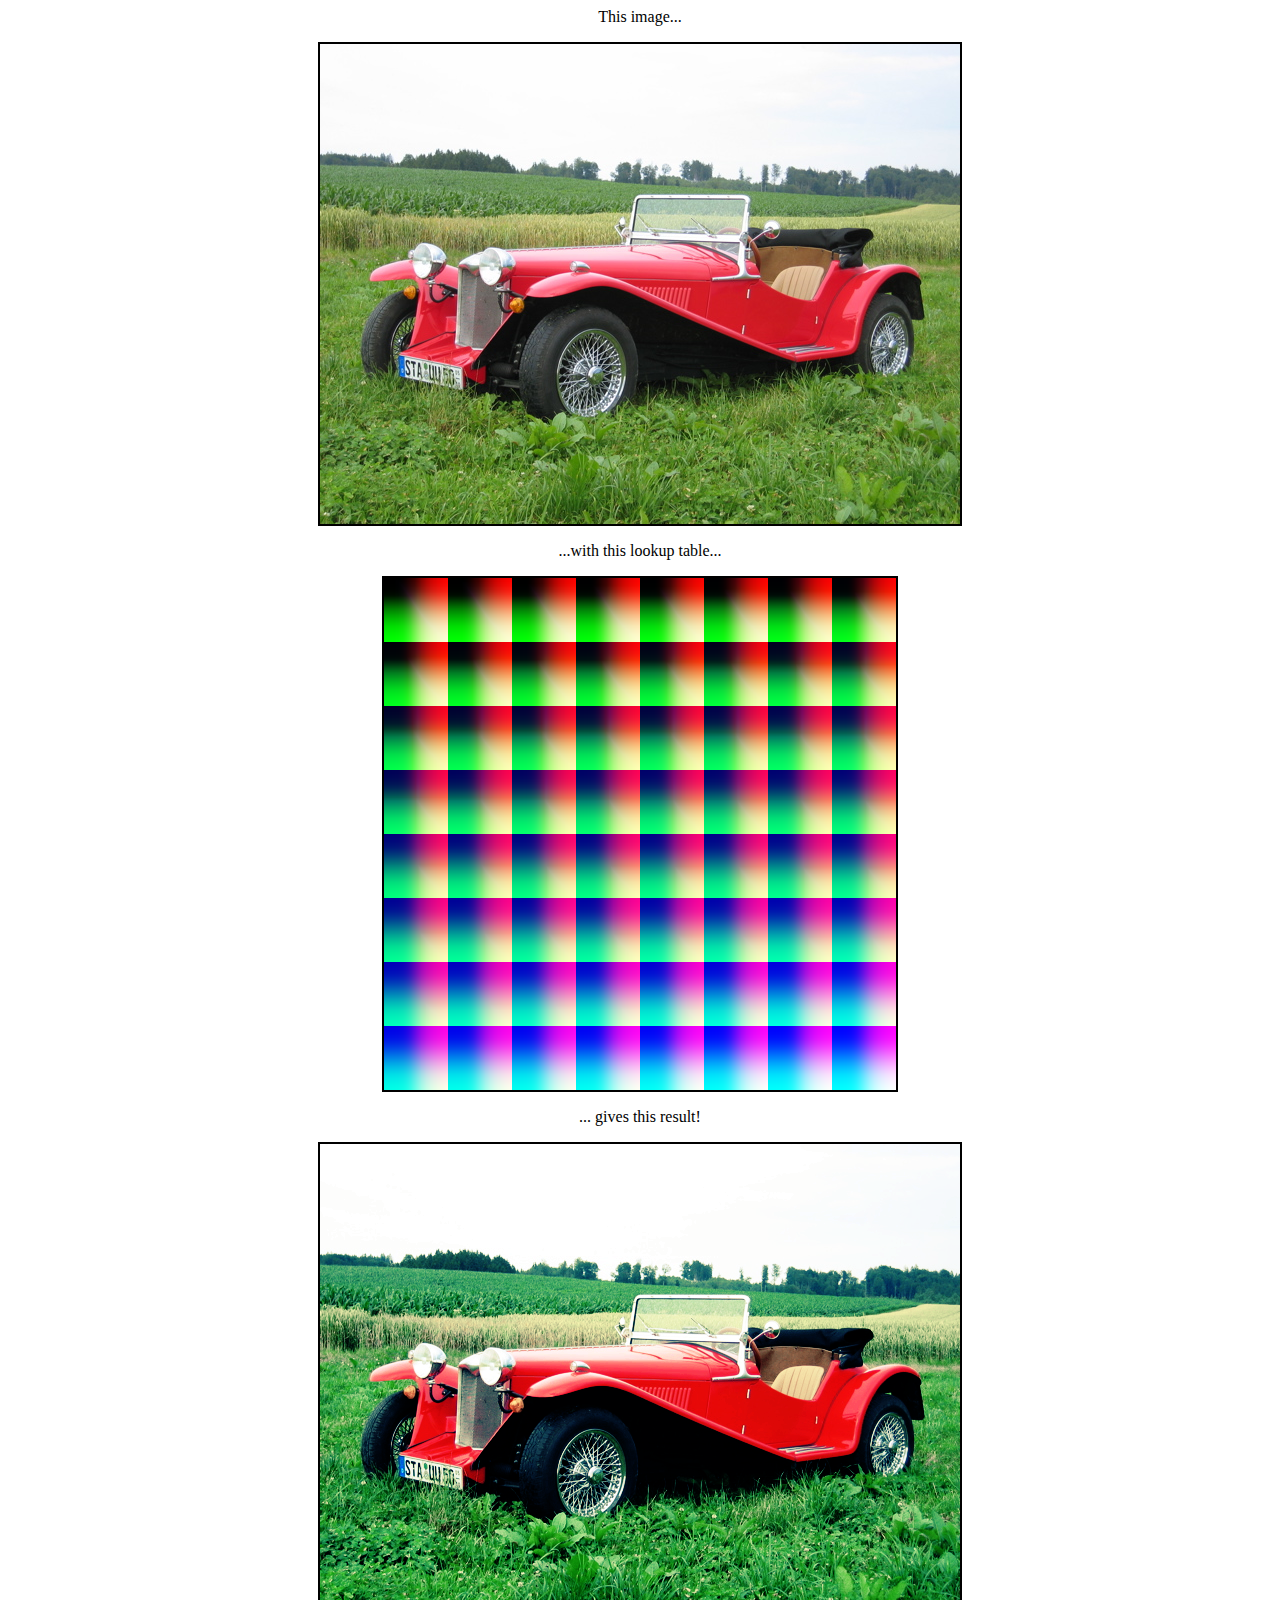
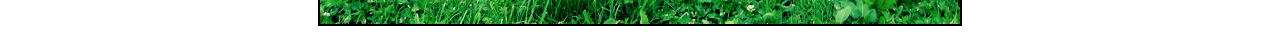
==== lut/index.html @ 92398a5e "add lut files" ====
<html>
    <head>
    </head>
    <body>
        <div style = "text-align:center">
            <p>This image...</p>
            <canvas id = "imageCanvas" width="640" height="480" style = "border:2px solid black"></canvas>
        </div>
        <div style = "text-align:center">
            <p>...with this lookup table...</p>
            <canvas id="lutCanvas" width="512" height="512" style = "border:2px solid black"></canvas>
        </div>
        <div style = "text-align:center">
            <p>... gives this result!</p>
            <canvas id="resultCanvas" width="640" height="480" style = "border:2px solid black"></canvas>
        </div>
        <script>
            var imagesLoaded = 0;

            function URLToCanvas(url, id){
                var theCanvas = document.getElementById(id);
                var context = theCanvas.getContext("2d");
                var img = new Image;
                img.src = url;
                img.onload = function(){
                    context.drawImage(img, 0, 0);
                    imagesLoaded ++;
                    if(imagesLoaded == 2){
                        applyLUT("imageCanvas", "lutCanvas", "resultCanvas");
                    }
                }
            }

            URLToCanvas("car.png", "imageCanvas");
            URLToCanvas("lut.png", "lutCanvas");

            function applyLUT(imageID, lutID, resultID) {
                var imageContext = document.getElementById(imageID).getContext("2d");
                var lutContext = document.getElementById(lutID).getContext("2d");
                var imageData = imageContext.getImageData(0, 0, 640, 480);
                var lutData = lutContext.getImageData(0, 0, 512, 512);
                for (var i = 0; i < imageData.data.length; i += 4) {
                    var r = Math.floor(imageData.data[i] / 4);
                    var g = Math.floor(imageData.data[i + 1] / 4);
                    var b = Math.floor(imageData.data[i + 2] / 4);
                    var lutX = (b % 8) * 64 + r;
                    var lutY = Math.floor(b / 8) * 64 + g;
                    var lutIndex = (lutY * 512 + lutX) * 4;
                    imageData.data[i] = lutData.data[lutIndex];
                    imageData.data[i + 1] = lutData.data[lutIndex + 1];;
                    imageData.data[i + 2] = lutData.data[lutIndex + 2];;
                }
                document.getElementById(resultID).getContext("2d").putImageData(imageData, 0, 0);
            }
        </script>
    </body>
</html>
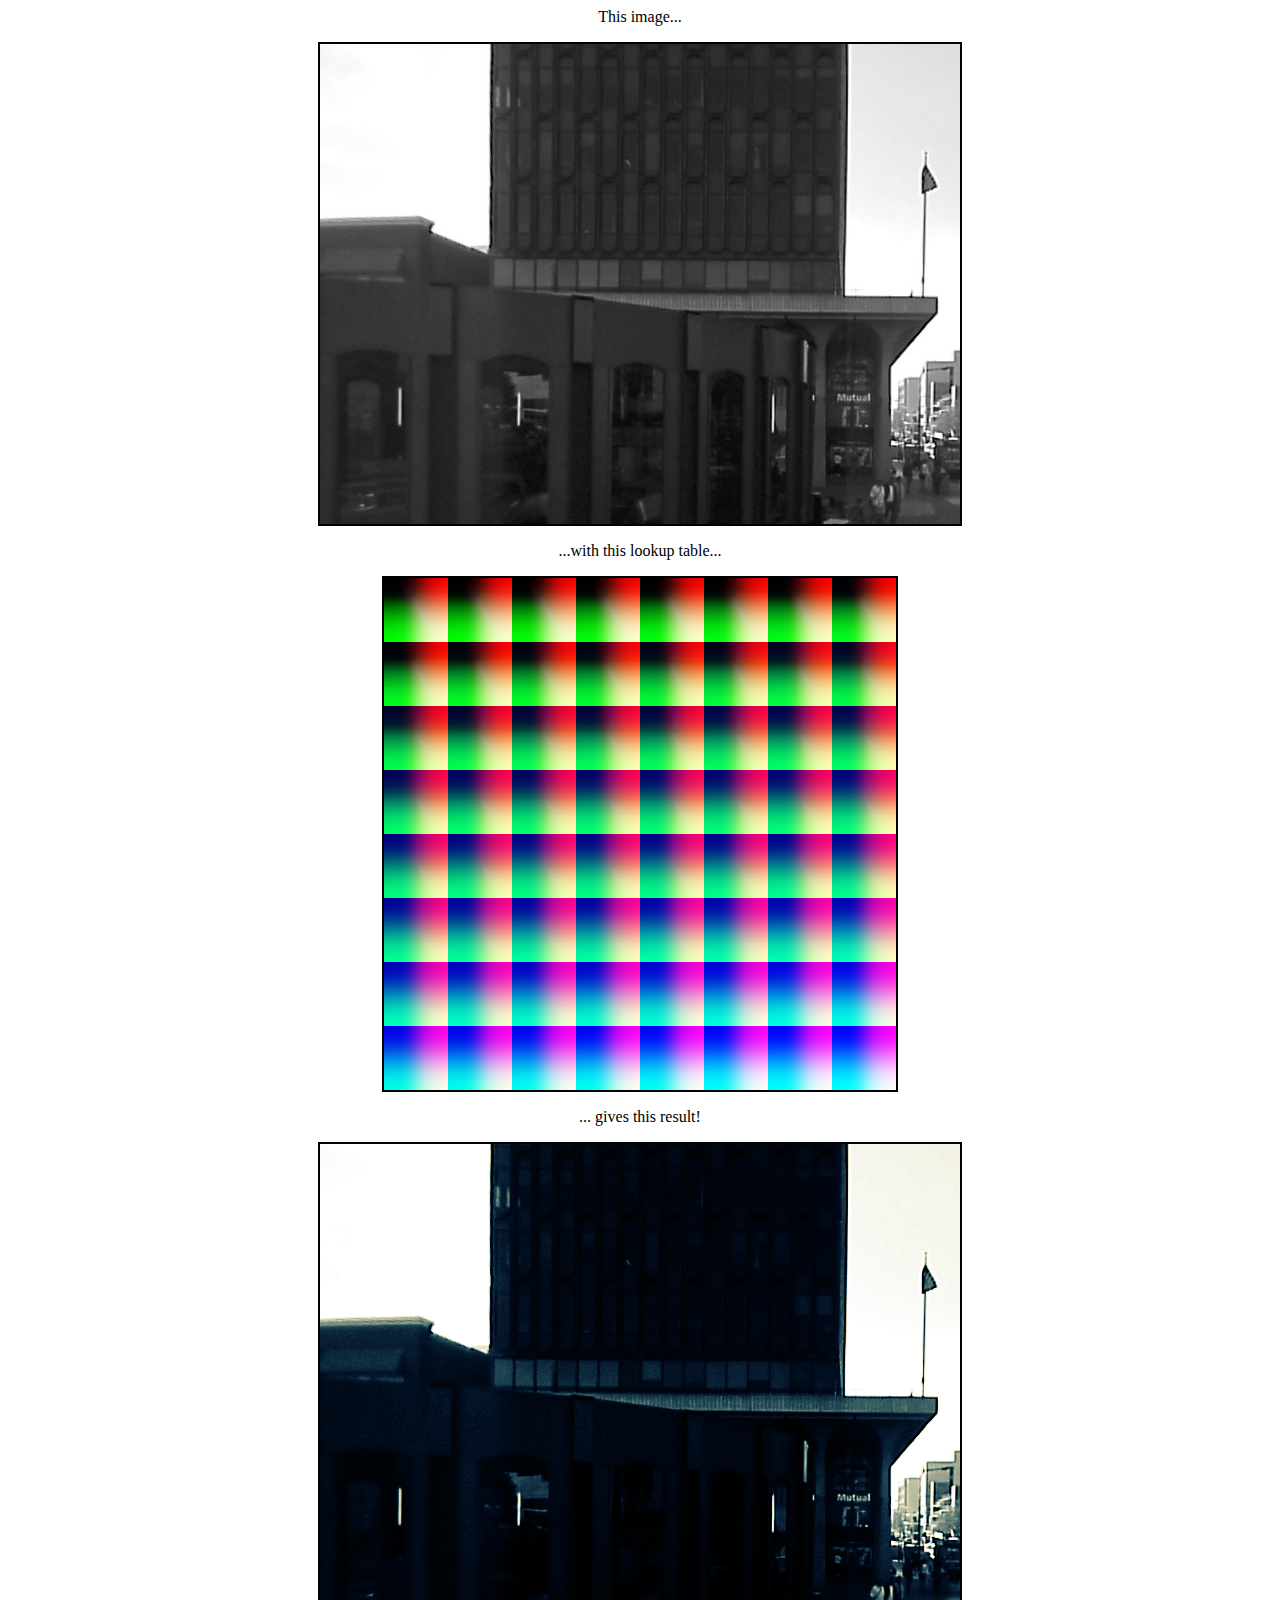
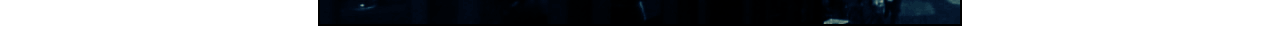
==== commit 49b92864: "add lut files" ====
--- a/lut/index.html
+++ b/lut/index.html
@@ -31,7 +31,7 @@
                 }
             }
 
-            URLToCanvas("car.png", "imageCanvas");
+            URLToCanvas("slika25_1.jpg", "imageCanvas");
             URLToCanvas("lut.png", "lutCanvas");
 
             function applyLUT(imageID, lutID, resultID) {
